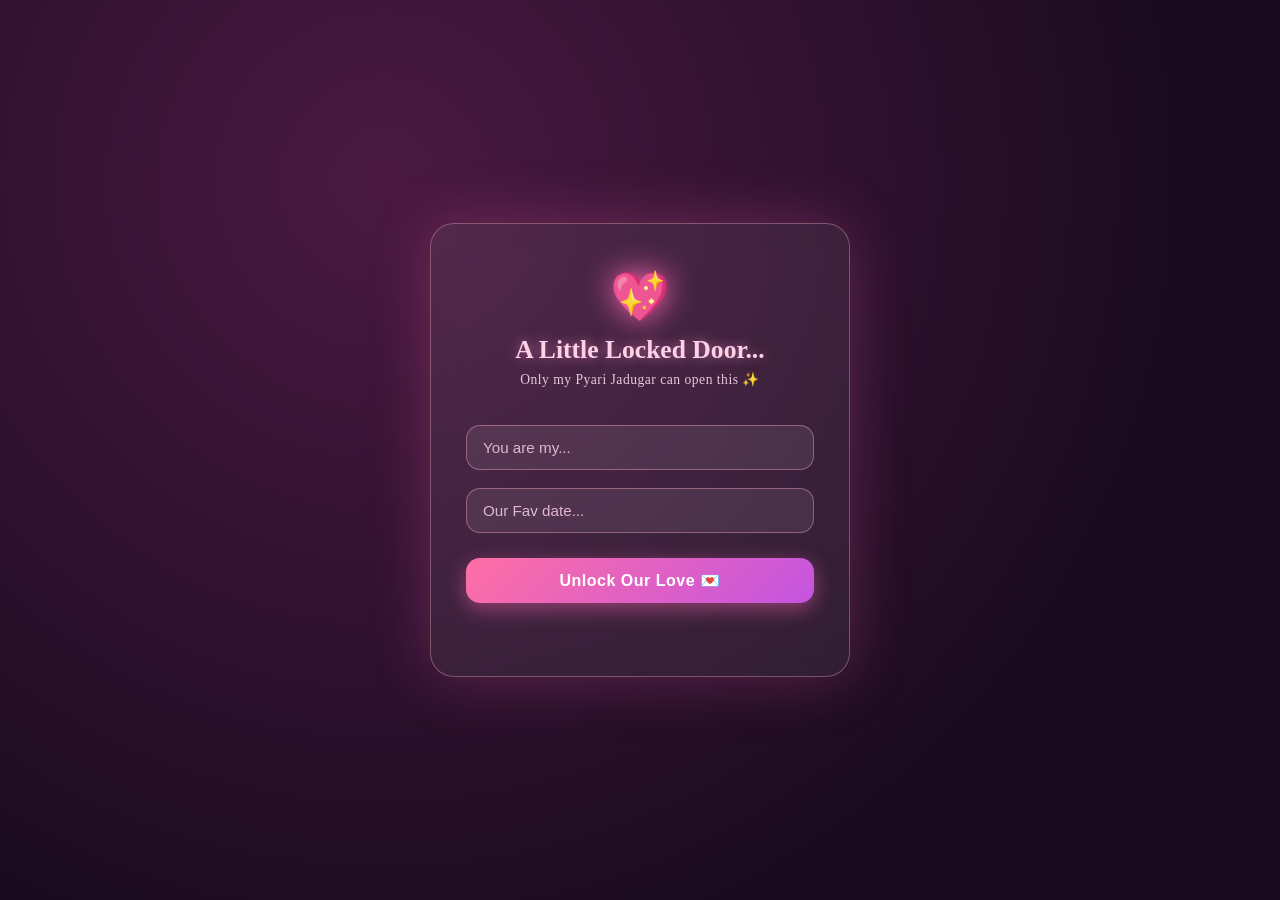
==== index.html @ b69a3983 "4th" ====
<!DOCTYPE html>
<html lang="en">

<head>
    <meta charset="UTF-8">
    <meta name="viewport" content="width=device-width, initial-scale=1.0">
    <title>Happy 1 Year Anniversary, Shreeya Jiu 💕</title>
    <link rel="stylesheet" href="style.css">
</head>

<body>

    <div class="bg-hearts" id="bgHearts"></div>

    <!-- ===================== LOGIN PAGE ===================== -->
    <div id="login-page">
        <div class="login-box">
            <div class="beating-heart">💖</div>
            <h1>A Little Locked Door...</h1>
            <div class="sub">Only my Pyari Jadugar can open this ✨</div>
            <form id="loginForm" autocomplete="off">
                <input type="text" id="nameInput" placeholder="You are my..." required>
                <input type="password" id="passInput" placeholder="Our Fav date..." required>
                <button type="submit">Unlock Our Love 💌</button>
            </form>
            <div class="error-msg" id="errorMsg"></div>
        </div>
    </div>

    <!-- ===================== MAIN PAGE ===================== -->
    <div id="main-page">

        <!-- HERO -->
        <section class="hero" id="heroSection">
            <div class="hero-text-wrap">
                <div class="hero-title">Happy 1 Year Anniversary,<br>My Love 💗</div>
                <div class="hero-emojis"><span>🤍</span> &nbsp; <span>🤗</span></div>
                <div class="scroll-hint">↓ scroll down, my love ↓</div>
            </div>
        </section>

        <!-- LETTER -->
        <section class="letter-section">
            <div class="letter-box" id="letterBox">
                <h2>To My Shreeya Prajapati Jiu 🌸</h2>
                <p><strong>4th September 2026🤍🌸🧿
                        1:23am🦢🫂</strong>
                    <br>
                    <br>
                    My dearest <strong>5footeyy</strong>, my sweet <strong>Nani</strong>, my beloved
                    <strong>Sani</strong>,
                    my adorable <strong>Pandu</strong>, my naughty little <strong>Gandu</strong>, my forever
                    <strong>Puntu</strong> —
                    today marks exactly one year since the 4th of September 2025, 01:23 AM, the moment our two hearts
                    quietly
                    decided to beat as one. A whole year of your smile lighting up my darkest days, your voice being the
                    softest
                    place I know, and your love turning ordinary moments into memories I'll cherish forever. You are my
                    calm in
                    every storm, my home no matter where I stand, and my favorite "hello" and hardest "goodbye." Every
                    laugh we've
                    shared, every fight we've healed from, every silly nickname I call you — it has all built something
                    I never
                    want to lose.
                    <br>
                    <br>
                    I don't think I say this enough, so let me say it today with my whole heart: thank you. Thank you
                    for
                    every single time you stayed up late just to listen to me when I had a bad day. Thank you for
                    holding
                    my hand through my anxieties without ever making me feel small for having them. Thank you for
                    forgiving me on the days I didn't deserve it, for being patient when I was difficult, and for loving
                    me on days I couldn't even love myself. Thank you for being my safest secret, my loudest
                    cheerleader,
                    and my gentlest critic all at once. You have taught me what it means to be cared for without
                    condition, and I am endlessly grateful that out of everyone in this world, life chose to give me
                    you.
                    <br>
                    <br>
                    I promise to keep choosing you, today, tomorrow, and every single day after. I promise to keep
                    showing up for you the way you have always shown up for me — through the good days and the heavy
                    ones, through distance and closeness, through every version of us that is yet to come. May God and
                    the universe bless us with many more years of togetherness, endless laughter, unwavering trust, and
                    a love that only grows deeper with time. May you always be surrounded by people who cherish you the
                    way you deserve, and may I always be lucky enough to be one of them. I love you more than words
                    could ever hold, my Jadugar. Thank you for one beautiful year, for every memory tucked safely in my
                    heart, and for every one still waiting to be made — here's to forever. 🤍
                    <br>
                    <br>
                    Iloveyouuuuuuuusooosooooosooooosoooosoooooomuchhhhhhh shreeyaa jiuu🤍🌸🫂
                    <br>
                    Imissyouuuuusooosososoosoooomuchhhhdheraidheraiiiiiii mero 5 footeyyyyyy jiuuu🤍🥺<br>
                    Aafno khyal rakhnuss hussssss 🤍 😚<br>
                    Sending warm hug and many more love shreeya jiuu 🫂 🤍<br>
                    Sad nahunus 🫂<br>
                    Be strong my women 🫂🌸<br>
                    tapai jasto ramri, mayalu ra maya garne manche paayeko ma sacchikai dherai lucky chu 🤍<br>
                    Tapallai khusi rakhna sakum bhanne hope garchu jindagi bhari 🌸🧿<br>
                    <br><br>
                    <br>
                    -1234🌸🤍🌼
                    <br>
                    <br>
                    4th September 2025, 1:23am🦢🧿
                </p>
                <div class="sign">— Forever & always yours 💍</div>
            </div>
        </section>

        <!-- MEMORIES -->
        <section class="memories-section" id="memoriesSection">
            <div class="memories-title">Our Little Moments 📸🎞️</div>

            <div class="marquee-row left">
                <div class="memory-card m1"><img src="./image/20260331_074430.jpg" alt="Our First Photo"
                        class="memory-img">
                </div>
                <div class="memory-card m2 video-card"><video src="../image/video/Snapchat-1468818244.mp4"
                        class="memory-img" autoplay muted loop playsinline></video></div>
                <div class="memory-card m3"><img src="./image/20260331_123936.jpg" alt="Sunset Walk" class="memory-img">
                </div>
                <div class="memory-card m4"><img src="./image/20260331_124128.jpg" alt="Your Birthday"
                        class="memory-img">
                </div>
                <div class="memory-card m5"><img src="./image/20260401_202512.jpg" alt="Coffee Dates"
                        class="memory-img">
                </div>
                <div class="memory-card m6"><img src="./image/20260402_093717.jpg" alt="Late Night Calls"
                        class="memory-img">
                </div>
                <!-- duplicate for seamless loop -->
                <div class="memory-card m1"><img src="./image/20260402_215419.jpg" alt="Our First Photo"
                        class="memory-img">
                </div>
                <div class="memory-card m2 video-card"><video src="../image/video/Snapchat-1545232332.mp4"
                        class="memory-img" autoplay muted loop playsinline></video></div>
                <div class="memory-card m3"><img src="./image/20260403_081430.jpg" alt="Sunset Walk" class="memory-img">
                </div>
                <div class="memory-card m4"><img src="./image/IMG-20251120-WA0001.jpg" alt="Your Birthday"
                        class="memory-img">
                </div>
                <div class="memory-card m5"><img src="./image/IMG-20251201-WA0013.jpg" alt="Coffee Dates"
                        class="memory-img">
                </div>
                <div class="memory-card m6"><video src="../image/video/Snapchat-310880551.mp4" alt="Late Night Calls"
                        class="memory-img">
                </div>
            </div>
            <br>
            <br>

            <div class="marquee-row left">
                <div class="memory-card m1"><img src="./image/IMG-4667d3d1d20dc0900e678771baae81e0-V.jpg"
                        alt="Our First Photo" class="memory-img">
                </div>
                <div class="memory-card m2 video-card"><video src="./image/VID-20251015-WA0036.mp4" class="memory-img"
                        autoplay muted loop playsinline></video>
                </div>
                <div class="memory-card m3"><img src="./image/Screenshot_2025-10-02-23-02-27.jpg" alt="Sunset Walk"
                        class="memory-img">
                </div>
                <div class="memory-card m6"><video src="../image/video/Snapchat-310880551.mp4" alt="Late Night Calls"
                        class="memory-img">
                </div>
                <!-- duplicate for seamless loop -->
                <div class="memory-card m1"><img src="./image/Screenshot_2025-10-20-23-00-18.jpg" alt="Our First Photo"
                        class="memory-img">
                </div>
                <div class="memory-card m2 video-card"><video src="../image/video/Snapchat-627517713.mp4"
                        class="memory-img" autoplay muted loop playsinline></video>
                </div>
                <div class="memory-card m3"><img src="./image/Screenshot_20260508-114338_Snapchat.jpg" alt="Sunset Walk"
                        class="memory-img">
                </div>
            </div>
            <br>
            <br>
            <div class="marquee-row right">
                <div class="memory-card m4"><img src="./image/Snapchat-1091993541.jpg" alt="Your Birthday"
                        class="memory-img">
                    <div class="memory-card m2 video-card"><video src="../image/video/VID-20251015-WA0036.mp4"
                            class="memory-img" autoplay muted loop playsinline></video>
                    </div>

                </div>
                <div class="memory-card m5"><img src="./image/Snapchat-1603598894.jpg" alt="Coffee Dates"
                        class="memory-img">
                </div>
                <div class="memory-card m6"><img src="./image/Snapchat-1837121766.jpg" alt="Late Night Calls"
                        class="memory-img">
                </div>
                <!-- duplicate for seamless loop -->
                <div class="memory-card m4"><img src="./image/Snapchat-1978620685.jpg" alt="Your Birthday"
                        class="memory-img">
                </div>
                <div class="memory-card m5"><img src="./image/Snapchat-714828573.jpg" alt="Coffee Dates"
                        class="memory-img">
                </div>
                <div class="memory-card m6"><img src="./image/20260331_074430.jpg" alt="Late Night Calls"
                        class="memory-img">
                </div>

            </div>

        </section>

        <!-- FINAL -->
        <section class="final-section" id="finalSection"></section>

    </div>

    <script src="script.js"></script>

</body>

</html>
---- style.css ----
* {
      margin: 0;
      padding: 0;
      box-sizing: border-box;
  }

  html {
      scroll-behavior: smooth;
  }

  body {
      font-family: 'Georgia', 'Segoe UI', serif;
      background: #1a0b1f;
      overflow-x: hidden;
      color: #fff;
  }

  /* ---------- FLOATING BACKGROUND HEARTS (global) ---------- */
  .bg-hearts {
      position: fixed;
      inset: 0;
      pointer-events: none;
      overflow: hidden;
      z-index: 0;
  }

  .bg-heart {
      position: absolute;
      bottom: -10%;
      font-size: 22px;
      opacity: .35;
      animation: floatUp linear infinite;
  }

  @keyframes floatUp {
      0% {
          transform: translateY(0) rotate(0deg);
          opacity: 0;
      }

      10% {
          opacity: .5;
      }

      90% {
          opacity: .4;
      }

      100% {
          transform: translateY(-115vh) rotate(360deg);
          opacity: 0;
      }
  }

  /* ================= LOGIN PAGE ================= */
  #login-page {
      min-height: 100vh;
      display: flex;
      align-items: center;
      justify-content: center;
      background: radial-gradient(circle at 30% 20%, #4a1942, #1a0b1f 70%);
      position: relative;
      z-index: 2;
      padding: 20px;
  }

  .login-box {
      background: rgba(255, 255, 255, 0.07);
      backdrop-filter: blur(12px);
      border: 1px solid rgba(255, 182, 193, 0.35);
      border-radius: 24px;
      padding: 45px 35px;
      max-width: 420px;
      width: 100%;
      text-align: center;
      box-shadow: 0 0 60px rgba(255, 105, 180, 0.25);
      animation: appear 1.2s ease;
      position: relative;
  }

  @keyframes appear {
      from {
          opacity: 0;
          transform: scale(.9) translateY(30px);
      }

      to {
          opacity: 1;
          transform: scale(1) translateY(0);
      }
  }

  .login-box h1 {
      font-size: 1.6rem;
      color: #ffd1e8;
      margin-bottom: 6px;
      text-shadow: 0 0 12px rgba(255, 150, 200, .6);
  }

  .login-box .sub {
      font-size: .85rem;
      color: #e8c8dc;
      margin-bottom: 28px;
      letter-spacing: .5px;
  }

  .beating-heart {
      font-size: 3rem;
      animation: beat 1.1s infinite;
      display: inline-block;
      margin-bottom: 10px;
      filter: drop-shadow(0 0 15px #ff69b4);
  }

  @keyframes beat {

      0%,
      100% {
          transform: scale(1);
      }

      25% {
          transform: scale(1.15);
      }

      40% {
          transform: scale(0.95);
      }
  }

  .login-box input {
      width: 100%;
      padding: 13px 16px;
      margin: 9px 0;
      border-radius: 14px;
      border: 1px solid rgba(255, 182, 193, .4);
      background: rgba(255, 255, 255, .08);
      color: #fff;
      font-size: .95rem;
      outline: none;
      transition: .3s;
  }

  .login-box input::placeholder {
      color: #e0b8cf;
  }

  .login-box input:focus {
      border-color: #ff85b3;
      box-shadow: 0 0 14px rgba(255, 133, 179, .5);
  }

  .login-box button {
      margin-top: 16px;
      width: 100%;
      padding: 13px;
      border: none;
      border-radius: 14px;
      background: linear-gradient(135deg, #ff6fa5, #c454e0);
      color: #fff;
      font-size: 1rem;
      font-weight: 600;
      letter-spacing: .5px;
      cursor: pointer;
      box-shadow: 0 6px 20px rgba(255, 105, 180, .45);
      transition: transform .2s;
  }

  .login-box button:hover {
      transform: translateY(-2px) scale(1.02);
  }

  .error-msg {
      color: #ff9eb0;
      font-size: .8rem;
      margin-top: 12px;
      min-height: 16px;
  }

  /* ================= MAIN PAGE ================= */
  #main-page {
      display: none;
      position: relative;
      z-index: 2;
  }

  /* ---- HERO / BALLOONS ---- */
  .hero {
      min-height: 100vh;
      position: relative;
      overflow: hidden;
      display: flex;
      align-items: center;
      justify-content: center;
      text-align: center;
      background: radial-gradient(circle at 50% 30%, #5a1f4d, #150818 75%);
  }

  .balloon {
      position: absolute;
      bottom: -200px;
      font-size: 50px;
      animation: riseBalloon 9s ease-in infinite;
      filter: drop-shadow(0 0 8px rgba(255, 255, 255, .3));
  }

  @keyframes riseBalloon {
      0% {
          transform: translateY(0) translateX(0) rotate(-3deg);
          opacity: 0;
      }

      8% {
          opacity: 1;
      }

      50% {
          transform: translateY(-60vh) translateX(30px) rotate(4deg);
      }

      100% {
          transform: translateY(-125vh) translateX(-20px) rotate(-4deg);
          opacity: 0.9;
      }
  }

  .hero-text-wrap {
      position: relative;
      z-index: 3;
      padding: 0 20px;
  }

  .hero-title {
      font-size: clamp(1.8rem, 6vw, 3.4rem);
      font-weight: bold;
      background: linear-gradient(90deg, #ffd6ec, #ff8fc4, #fff0f8);
      -webkit-background-clip: text;
      background-clip: text;
      color: transparent;
      text-shadow: none;
      opacity: 0;
      transform: translateY(120px);
      animation: riseUpText 1.8s cubic-bezier(.2, .9, .3, 1) forwards .3s;
  }

  @keyframes riseUpText {
      0% {
          opacity: 0;
          transform: translateY(140px) scale(.85);
      }

      70% {
          opacity: 1;
      }

      100% {
          opacity: 1;
          transform: translateY(0) scale(1);
      }
  }

  .hero-emojis {
      margin-top: 22px;
      font-size: 2.4rem;
      opacity: 0;
      animation: riseUpText 1.8s cubic-bezier(.2, .9, .3, 1) forwards 1s;
  }

  .hero-emojis span {
      display: inline-block;
      animation: wobble 2s ease-in-out infinite;
  }

  .hero-emojis span:nth-child(2) {
      animation-delay: .3s;
  }

  @keyframes wobble {

      0%,
      100% {
          transform: rotate(-8deg);
      }

      50% {
          transform: rotate(8deg);
      }
  }

  .scroll-hint {
      margin-top: 40px;
      font-size: .85rem;
      color: #ffd6ec;
      opacity: .7;
      animation: bounce 2s infinite;
  }

  @keyframes bounce {

      0%,
      100% {
          transform: translateY(0);
      }

      50% {
          transform: translateY(10px);
      }
  }

  /* ---- PARAGRAPH SECTION ---- */
  .letter-section {
      min-height: 100vh;
      display: flex;
      align-items: center;
      justify-content: center;
      padding: 80px 20px;
      background: radial-gradient(circle at 50% 50%, #3a1533, #120810 80%);
  }

  .letter-box {
      max-width: 760px;
      text-align: center;
      opacity: 0;
      transform: translateY(60px);
      transition: opacity 1.4s ease, transform 1.4s ease;
  }

  .letter-box.visible {
      opacity: 1;
      transform: translateY(0);
  }

  .letter-box h2 {
      font-size: clamp(1.5rem, 4vw, 2.2rem);
      color: #ffb6d9;
      margin-bottom: 24px;
      text-shadow: 0 0 20px rgba(255, 150, 200, .4);
  }

  .letter-box p {
      font-size: clamp(1rem, 2.2vw, 1.15rem);
      line-height: 1.9;
      color: #f5e3ee;
  }

  .letter-box .sign {
      margin-top: 30px;
      font-size: 1.1rem;
      color: #ffd1e8;
      font-style: italic;
  }

  /* ---- MEMORIES / MARQUEE SECTION ---- */
  .memories-section {
      padding: 90px 0;
      background: radial-gradient(circle at 50% 50%, #2a1128, #0f070f 80%);
      opacity: 0;
      transform: translateY(60px);
      transition: opacity 1.4s ease, transform 1.4s ease;
      overflow: hidden;
  }

  .memory-img {
      width: 100%;
      height: 140px;
      object-fit: cover;
      border-radius: 12px;
      margin-bottom: 10px;
      display: block;
  }

  .memories-section.visible {
      opacity: 1;
      transform: translateY(0);
  }

  .memories-title {
      text-align: center;
      font-size: clamp(1.5rem, 4vw, 2.1rem);
      color: #ffb6d9;
      margin-bottom: 40px;
      text-shadow: 0 0 20px rgba(255, 150, 200, .4);
  }

  .marquee-row {
      display: flex;
      width: max-content;
  }

  .marquee-row.left {
      animation: scroll-left 30s linear infinite;
  }

  .marquee-row.right {
      animation: scroll-right 30s linear infinite;
  }

  @keyframes scroll-left {
      from {
          transform: translateX(0);
      }

      to {
          transform: translateX(-50%);
      }
  }

  @keyframes scroll-right {
      from {
          transform: translateX(-50%);
      }

      to {
          transform: translateX(0);
      }
  }

  .memory-card {
      flex: 0 0 auto;
      width: 230px;
      height: 290px;
      margin: 0 14px;
      border-radius: 20px;
      display: flex;
      flex-direction: column;
      align-items: center;
      justify-content: center;
      color: #fff;
      font-weight: 600;
      font-size: .95rem;
      text-align: center;
      padding: 16px;
      box-shadow: 0 8px 25px rgba(0, 0, 0, .4);
      border: 1px solid rgba(255, 255, 255, .15);
  }

  .memory-card span.icon {
      font-size: 2.6rem;
      margin-bottom: 10px;
  }

  .memory-card .cap {
      font-size: .8rem;
      opacity: .85;
      margin-top: 6px;
      font-weight: 400;
  }

  .m1 {
      background: linear-gradient(150deg, #ff8fc4, #c454e0);
  }

  .m2 {
      background: linear-gradient(150deg, #ffb199, #ff7db8);
  }

  .m3 {
      background: linear-gradient(150deg, #a978e8, #5f6bff);
  }

  .m4 {
      background: linear-gradient(150deg, #ff6fa5, #ffd1e8);
  }

  .m5 {
      background: linear-gradient(150deg, #7fd8e0, #a978e8);
  }

  .m6 {
      background: linear-gradient(150deg, #ffd166, #ff6fa5);
  }

  .video-card {
      position: relative;
  }

  .video-card .icon {
      font-size: 3rem;
  }

  .memories-note {
      text-align: center;
      color: #d9b8cc;
      font-size: .85rem;
      margin-top: 20px;
      padding: 0 20px;
  }

  /* ---- FINAL SECTION ---- */
  .final-section {
      min-height: 100vh;
      display: flex;
      flex-direction: column;
      align-items: center;
      justify-content: center;
      text-align: center;
      padding: 60px 20px;
      position: relative;
      overflow: hidden;
      background: radial-gradient(circle at 50% 30%, #5a1f4d, #150818 80%);
  }

  .falling-heart {
      position: absolute;
      top: -10%;
      font-size: 24px;
      animation: fall linear infinite;
      opacity: .8;
  }

  @keyframes fall {
      to {
          transform: translateY(120vh) rotate(360deg);
          opacity: .2;
      }
  }

  .final-title {
      font-size: clamp(1.8rem, 6vw, 3rem);
      font-weight: bold;
      position: relative;
      z-index: 2;
      background: linear-gradient(90deg, #ffd6ec, #ff8fc4, #fff0f8);
      -webkit-background-clip: text;
      background-clip: text;
      color: transparent;
      margin-bottom: 18px;
  }

  .final-names {
      font-size: 1.1rem;
      color: #ffd1e8;
      position: relative;
      z-index: 2;
      margin-bottom: 10px;
  }

  .final-sub {
      font-size: 1rem;
      color: #f0d4e4;
      position: relative;
      z-index: 2;
      max-width: 600px;
      line-height: 1.7;
  }

  .final-hearts {
      margin-top: 26px;
      font-size: 2rem;
      position: relative;
      z-index: 2;
  }

  .final-hearts span {
      animation: beat 1.3s infinite;
      display: inline-block;
      margin: 0 4px;
  }
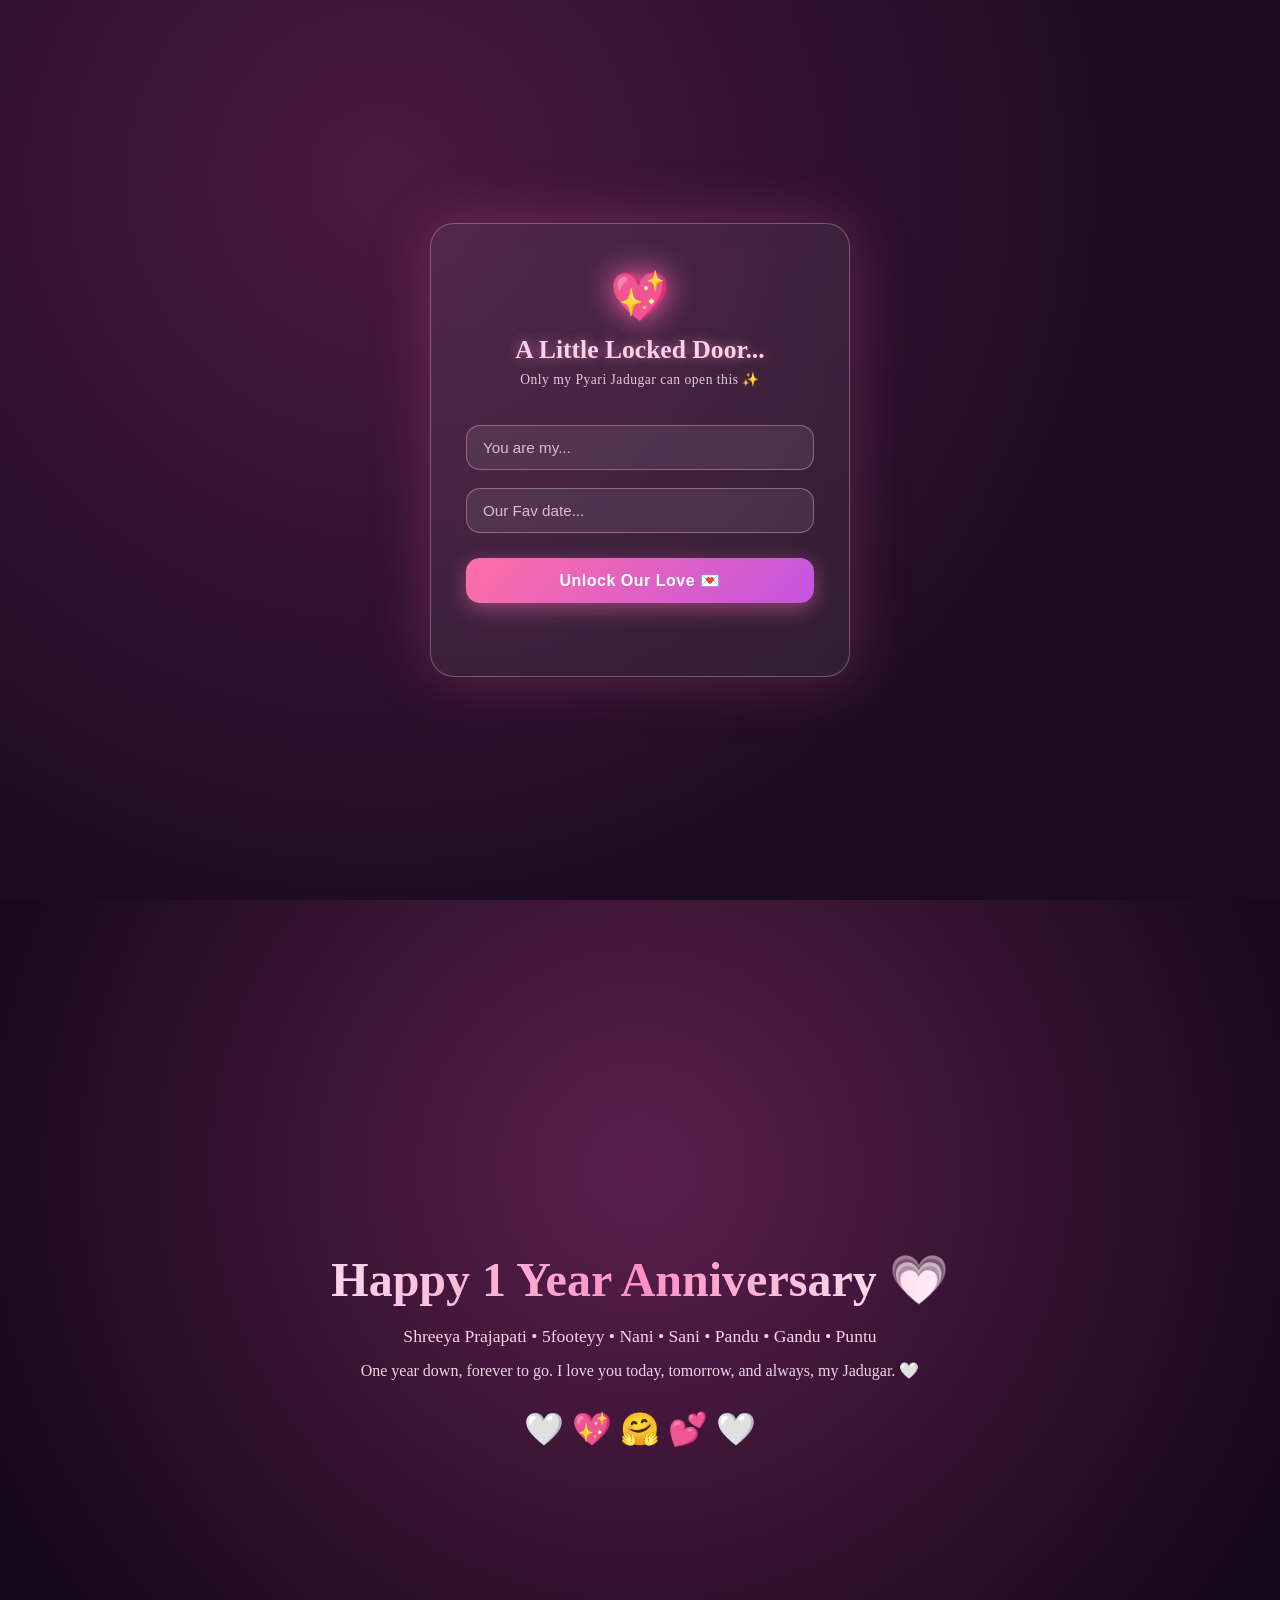
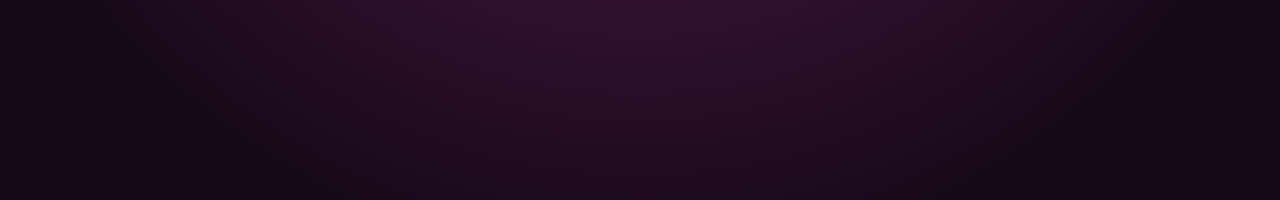
==== commit 86ced8e0: "responsive" ====
--- a/index.html
+++ b/index.html
@@ -87,9 +87,9 @@
                     heart, and for every one still waiting to be made — here's to forever. 🤍
                     <br>
                     <br>
-                    Iloveyouuuuuuuusooosooooosooooosoooosoooooomuchhhhhhh shreeyaa jiuu🤍🌸🫂
-                    <br>
-                    Imissyouuuuusooosososoosoooomuchhhhdheraidheraiiiiiii mero 5 footeyyyyyy jiuuu🤍🥺<br>
+                    Iloveyouuusooosooooosooooooomuchhhh shreeyaa jiuu🤍🌸🫂
+                    <br>
+                    Imissyouuuusoosososoosoomuchhdheraidheraii mero 5 footeyyy jiuu🤍🥺<br>
                     Aafno khyal rakhnuss hussssss 🤍 😚<br>
                     Sending warm hug and many more love shreeya jiuu 🫂 🤍<br>
                     Sad nahunus 🫂<br>
@@ -153,9 +153,9 @@
                 <div class="memory-card m1"><img src="./image/IMG-4667d3d1d20dc0900e678771baae81e0-V.jpg"
                         alt="Our First Photo" class="memory-img">
                 </div>
-                <div class="memory-card m2 video-card"><video src="./image/VID-20251015-WA0036.mp4" class="memory-img"
+                <!-- <div class="memory-card m2 video-card"><video src="./image/VID-20251015-WA0036.mp4" class="memory-img"
                         autoplay muted loop playsinline></video>
-                </div>
+                </div> -->
                 <div class="memory-card m3"><img src="./image/Screenshot_2025-10-02-23-02-27.jpg" alt="Sunset Walk"
                         class="memory-img">
                 </div>
@@ -176,39 +176,38 @@
             <br>
             <br>
             <div class="marquee-row right">
-                <div class="memory-card m4"><img src="./image/Snapchat-1091993541.jpg" alt="Your Birthday"
-                        class="memory-img">
-                    <div class="memory-card m2 video-card"><video src="../image/video/VID-20251015-WA0036.mp4"
-                            class="memory-img" autoplay muted loop playsinline></video>
-                    </div>
-
-                </div>
                 <div class="memory-card m5"><img src="./image/Snapchat-1603598894.jpg" alt="Coffee Dates"
-                        class="memory-img">
-                </div>
+                        class="memory-img"></div>
                 <div class="memory-card m6"><img src="./image/Snapchat-1837121766.jpg" alt="Late Night Calls"
-                        class="memory-img">
-                </div>
+                        class="memory-img"></div>
+                <div class="memory-card m4"><img src="./image/Snapchat-1978620685.jpg" alt="Your Birthday"
+                        class="memory-img"></div>
+                <div class="memory-card m5"><img src="./image/Snapchat-714828573.jpg" alt="Coffee Dates"
+                        class="memory-img"></div>
+                <div class="memory-card m6"><img src="./image/20260331_074430.jpg" alt="Late Night Calls"
+                        class="memory-img"></div>
                 <!-- duplicate for seamless loop -->
+                <div class="memory-card m5"><img src="./image/Snapchat-1603598894.jpg" alt="Coffee Dates"
+                        class="memory-img"></div>
+                <div class="memory-card m6"><img src="./image/Snapchat-1837121766.jpg" alt="Late Night Calls"
+                        class="memory-img"></div>
                 <div class="memory-card m4"><img src="./image/Snapchat-1978620685.jpg" alt="Your Birthday"
-                        class="memory-img">
-                </div>
+                        class="memory-img"></div>
                 <div class="memory-card m5"><img src="./image/Snapchat-714828573.jpg" alt="Coffee Dates"
-                        class="memory-img">
-                </div>
+                        class="memory-img"></div>
                 <div class="memory-card m6"><img src="./image/20260331_074430.jpg" alt="Late Night Calls"
-                        class="memory-img">
-                </div>
-
-            </div>
-
-        </section>
-
-        <!-- FINAL -->
-        <section class="final-section" id="finalSection"></section>
+                        class="memory-img"></div>
+            </div>
 
     </div>
 
+    </section>
+
+    <!-- FINAL -->
+    <section class="final-section" id="finalSection"></section>
+
+    </div>
+
     <script src="script.js"></script>
 
 </body>
--- a/style.css
+++ b/style.css
@@ -555,4 +555,153 @@
       animation: beat 1.3s infinite;
       display: inline-block;
       margin: 0 4px;
+  }
+
+  /* ================= RESPONSIVE ================= */
+
+  /* Tablets and small laptops */
+  @media (max-width: 900px) {
+      .memory-card {
+          width: 190px;
+          height: 250px;
+          margin: 0 10px;
+      }
+
+      .memory-img {
+          height: 110px;
+      }
+
+      .letter-box {
+          max-width: 90%;
+      }
+  }
+
+  /* Phones */
+  @media (max-width: 600px) {
+      .login-box {
+          padding: 32px 22px;
+          border-radius: 18px;
+      }
+
+      .login-box h1 {
+          font-size: 1.3rem;
+      }
+
+      .beating-heart {
+          font-size: 2.4rem;
+      }
+
+      .hero-emojis {
+          font-size: 1.8rem;
+      }
+
+      .scroll-hint {
+          margin-top: 26px;
+          font-size: .75rem;
+      }
+
+      .letter-section {
+          padding: 60px 16px;
+      }
+
+      .letter-box p {
+          line-height: 1.75;
+          text-align: left;
+      }
+
+      .letter-box .sign {
+          font-size: 1rem;
+      }
+
+      .memories-section {
+          padding: 60px 0;
+      }
+
+      .memories-title {
+          margin-bottom: 26px;
+          padding: 0 16px;
+      }
+
+      .memory-card {
+          width: 150px;
+          height: 210px;
+          margin: 0 8px;
+          padding: 10px;
+          font-size: .8rem;
+          border-radius: 16px;
+      }
+
+      .memory-img {
+          height: 90px;
+          margin-bottom: 6px;
+          border-radius: 10px;
+      }
+
+      .memory-card .cap {
+          font-size: .68rem;
+      }
+
+      .marquee-row.left,
+      .marquee-row.right {
+          animation-duration: 22s;
+      }
+
+      .balloon {
+          font-size: 34px !important;
+      }
+
+      .final-section {
+          padding: 50px 16px;
+      }
+
+      .final-names {
+          font-size: .95rem;
+          padding: 0 10px;
+      }
+
+      .final-sub {
+          font-size: .92rem;
+          padding: 0 6px;
+      }
+
+      .final-hearts {
+          font-size: 1.6rem;
+      }
+  }
+
+  /* Very small phones */
+  @media (max-width: 380px) {
+      .login-box {
+          padding: 26px 16px;
+      }
+
+      .login-box input,
+      .login-box button {
+          font-size: .88rem;
+          padding: 11px 13px;
+      }
+
+      .memory-card {
+          width: 130px;
+          height: 190px;
+      }
+
+      .memory-img {
+          height: 75px;
+      }
+  }
+
+  /* Respect reduced motion preference */
+  @media (prefers-reduced-motion: reduce) {
+
+      .bg-heart,
+      .balloon,
+      .falling-heart,
+      .marquee-row.left,
+      .marquee-row.right,
+      .beating-heart,
+      .hero-emojis span,
+      .final-hearts span {
+          animation: none !important;
+      }
   }
